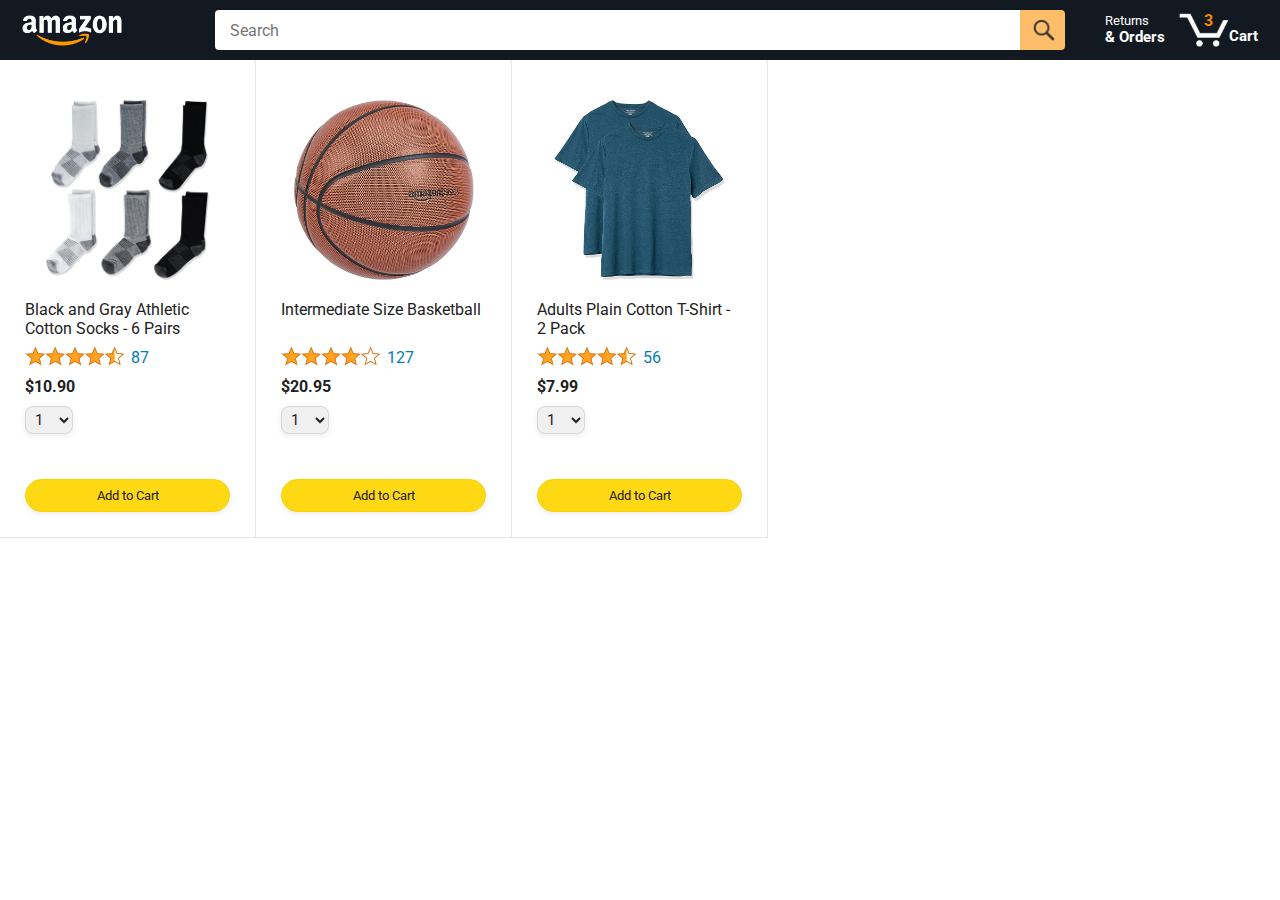
==== amazon.html @ 1a557757 "generate HTML with JS" ====
<!DOCTYPE html>
<html>
  <head>
    <title>Amazon Project</title>

    <!-- This code is needed for responsive design to work.
      (Responsive design = make the website look good on
      smaller screen sizes like a phone or a tablet). -->
    <meta name="viewport" content="width=device-width, initial-scale=1">

    <!-- Load a font called Roboto from Google Fonts. -->
    <link rel="preconnect" href="https://fonts.googleapis.com">
    <link rel="preconnect" href="https://fonts.gstatic.com" crossorigin>
    <link href="https://fonts.googleapis.com/css2?family=Roboto:wght@400;500;700&display=swap" rel="stylesheet">

    <!-- Here are the CSS files for this page. -->
    <link rel="stylesheet" href="styles/shared/general.css">
    <link rel="stylesheet" href="styles/shared/amazon-header.css">
    <link rel="stylesheet" href="styles/pages/amazon.css">
  </head>
  <body>
    <div class="amazon-header">
      <div class="amazon-header-left-section">
        <a href="amazon.html" class="header-link">
          <img class="amazon-logo"
            src="images/amazon-logo-white.png">
          <img class="amazon-mobile-logo"
            src="images/amazon-mobile-logo-white.png">
        </a>
      </div>

      <div class="amazon-header-middle-section">
        <input class="search-bar" type="text" placeholder="Search">

        <button class="search-button">
          <img class="search-icon" src="images/icons/search-icon.png">
        </button>
      </div>

      <div class="amazon-header-right-section">
        <a class="orders-link header-link" href="orders.html">
          <span class="returns-text">Returns</span>
          <span class="orders-text">& Orders</span>
        </a>

        <a class="cart-link header-link" href="checkout.html">
          <img class="cart-icon" src="images/icons/cart-icon.png">
          <div class="cart-quantity">3</div>
          <div class="cart-text">Cart</div>
        </a>
      </div>
    </div>
    
    <div class="main">
      <div class="products-grid js-product-grid"></div>
    </div>

    <script src="scripts/amazon.js"></script>
  </body>
</html>
---- styles/shared/general.css ----
body {
  font-family: Roboto, Arial;
  color: rgb(33, 33, 33);
  /* The <body> element has a default margin of 8px
     on all sides. This removes the default margins. */
  margin: 0;
}

/* <p> elements have a default margin on the top
   and bottom. This removes the default margins. */
p {
  margin: 0;
}

button {
  cursor: pointer;
}

select {
  cursor: pointer;
}

input, select, button {
  font-family: Roboto, Arial;
}

.button-primary {
  color: rgb(33, 33, 33);
  background-color: rgb(255, 216, 20);
  border: 1px solid rgb(252, 210, 0);
  border-radius: 8px;
  cursor: pointer;
  box-shadow: 0 2px 5px rgba(213, 217, 217, 0.5);
}

.button-primary:hover {
  background-color: rgb(247, 202, 0);
  border: 1px solid rgb(242, 194, 0);
}

.button-primary:active {
  background: rgb(255, 216, 20);
  border-color: rgb(252, 210, 0);
  box-shadow: none;
}

.button-secondary {
  color: rgb(33, 33, 33);
  background: white;
  border: 1px solid rgb(213, 217, 217);
  border-radius: 8px;
  cursor: pointer;
  box-shadow: 0 2px 5px rgba(213, 217, 217, 0.5);
}

.button-secondary:hover {
  background-color: rgb(247, 250, 250);
}

.button-secondary:active {
  background-color: rgb(237, 253, 255);
  box-shadow: none;
}

/* These styles will limit text to 2 lines. Anything
   beyond 2 lines will be replaced with "..."
   You can find this code by using an A.I. tool or by
   searching in Google.
   https://css-tricks.com/almanac/properties/l/line-clamp/ */
.limit-text-to-2-lines {
  display: -webkit-box;
  -webkit-line-clamp: 2;
  -webkit-box-orient: vertical;
  overflow: hidden;
}

.link-primary {
  color: rgb(1, 124, 182);
  cursor: pointer;
}

.link-primary:hover {
  color: rgb(196, 80, 0);
}

/* Styles for dropdown selectors. */
select {
  color: rgb(33, 33, 33);
  background-color: rgb(240, 240, 240);
  border: 1px solid rgb(213, 217, 217);
  border-radius: 8px;
  padding: 3px 5px;
  font-size: 15px;
  cursor: pointer;
  box-shadow: 0 2px 5px rgba(213, 217, 217, 0.5);
}

select:focus,
input:focus {
  outline: 2px solid rgb(255, 153, 0);
}
---- styles/shared/amazon-header.css ----
.amazon-header {
  background-color: rgb(19, 25, 33);
  color: white;
  padding-left: 15px;
  padding-right: 15px;

  display: flex;
  align-items: center;
  justify-content: space-between;

  position: fixed;
  top: 0;
  left: 0;
  right: 0;
  height: 60px;
}

.amazon-header-left-section {
  width: 180px;
}

@media (max-width: 800px) {
  .amazon-header-left-section {
    width: unset;
  }
}

.header-link {
  display: inline-block;
  padding: 6px;
  border-radius: 2px;
  cursor: pointer;
  text-decoration: none;
  border: 1px solid rgba(0, 0, 0, 0);
}

.header-link:hover {
  border: 1px solid white;
}

.amazon-logo {
  width: 100px;
  margin-top: 5px;
}

.amazon-mobile-logo {
  display: none;
}

@media (max-width: 575px) {
  .amazon-logo {
    display: none;
  }

  .amazon-mobile-logo {
    display: block;
    height: 35px;
    margin-top: 5px;
  }
}

.amazon-header-middle-section {
  flex: 1;
  max-width: 850px;
  margin-left: 10px;
  margin-right: 10px;
  display: flex;
}

.search-bar {
  flex: 1;
  width: 0;
  font-size: 16px;
  height: 38px;
  padding-left: 15px;
  border: none;
  border-top-left-radius: 4px;
  border-bottom-left-radius: 4px;
  border-top-right-radius: 0;
  border-bottom-right-radius: 0;
}

.search-button {
  background-color: rgb(254, 189, 105);
  border: none;
  width: 45px;
  height: 40px;
  border-top-right-radius: 4px;
  border-bottom-right-radius: 4px;
  flex-shrink: 0;
}

.search-icon {
  height: 22px;
  margin-left: 2px;
  margin-top: 3px;
}

.amazon-header-right-section {
  width: 180px;
  flex-shrink: 0;
  display: flex;
  justify-content: end;
}

.orders-link {
  color: white;
}

.returns-text {
  display: block;
  font-size: 13px;
}

.orders-text {
  display: block;
  font-size: 15px;
  font-weight: 700;
}

.cart-link {
  color: white;
  display: flex;
  align-items: center;
  position: relative;
}

.cart-icon {
  width: 50px;
}

.cart-text {
  margin-top: 12px;
  font-size: 15px;
  font-weight: 700;
}

.cart-quantity {
  color: rgb(240, 136, 4);
  font-size: 16px;
  font-weight: 700;

  position: absolute;
  top: 4px;
  left: 22px;
  
  width: 26px;
  text-align: center;
}
---- styles/pages/amazon.css ----
.main {
  margin-top: 60px;
}

.products-grid {
  display: grid;

  /* - In CSS Grid, 1fr means a column will take up the
       remaining space in the grid.
     - If we write 1fr 1fr ... 1fr; 8 times, this will
       divide the grid into 8 columns, each taking up an
       equal amount of the space.
     - repeat(8, 1fr); is a shortcut for repeating "1fr"
       8 times (instead of typing out "1fr" 8 times).
       repeat(...) is a special property that works with
       display: grid; */
  grid-template-columns: repeat(8, 1fr);
}

/* @media is used to create responsive design (making the
   website look good on any screen size). This @media
   means when the screen width is 2000px or less, we
   will divide the grid into 7 columns instead of 8. */
@media (max-width: 2000px) {
  .products-grid {
    grid-template-columns: repeat(7, 1fr);
  }
}

/* This @media means when the screen width is 1600px or
   less, we will divide the grid into 6 columns. */
@media (max-width: 1600px) {
  .products-grid {
    grid-template-columns: repeat(6, 1fr);
  }
}

@media (max-width: 1300px) {
  .products-grid {
    grid-template-columns: repeat(5, 1fr);
  }
}

@media (max-width: 1000px) {
  .products-grid {
    grid-template-columns: repeat(4, 1fr);
  }
}

@media (max-width: 800px) {
  .products-grid {
    grid-template-columns: repeat(3, 1fr);
  }
}

@media (max-width: 575px) {
  .products-grid {
    grid-template-columns: repeat(2, 1fr);
  }
}

@media (max-width: 450px) {
  .products-grid {
    grid-template-columns: 1fr;
  }
}

.product-container {
  padding-top: 40px;
  padding-bottom: 25px;
  padding-left: 25px;
  padding-right: 25px;

  border-right: 1px solid rgb(231, 231, 231);
  border-bottom: 1px solid rgb(231, 231, 231);

  display: flex;
  flex-direction: column;
}

.product-image-container {
  display: flex;
  justify-content: center;
  align-items: center;

  height: 180px;
  margin-bottom: 20px;
}

.product-image {
  /* Images will overflow their container by default. To
    prevent this, we set max-width and max-height to 100%
    so they stay inside their container. */
  max-width: 100%;
  max-height: 100%;
}

.product-name {
  height: 40px;
  margin-bottom: 5px;
}

.product-rating-container {
  display: flex;
  align-items: center;
  margin-bottom: 10px;
}

.product-rating-stars {
  width: 100px;
  margin-right: 6px;
}

.product-rating-count {
  color: rgb(1, 124, 182);
  cursor: pointer;
  margin-top: 3px;
}

.product-price {
  font-weight: 700;
  margin-bottom: 10px;
}

.product-quantity-container {
  margin-bottom: 17px;
}

.product-spacer {
  flex: 1;
}

.added-to-cart {
  color: rgb(6, 125, 98);
  font-size: 16px;

  display: flex;
  align-items: center;
  margin-bottom: 8px;

  /* At first, the "Added to cart" message will
     be invisible. Use JavaScript to change the
     opacity and make it visible. */
  opacity: 0;
}

.added-to-cart img {
  height: 20px;
  margin-right: 5px;
}

.add-to-cart-button {
  width: 100%;
  padding: 8px;
  border-radius: 50px;
}
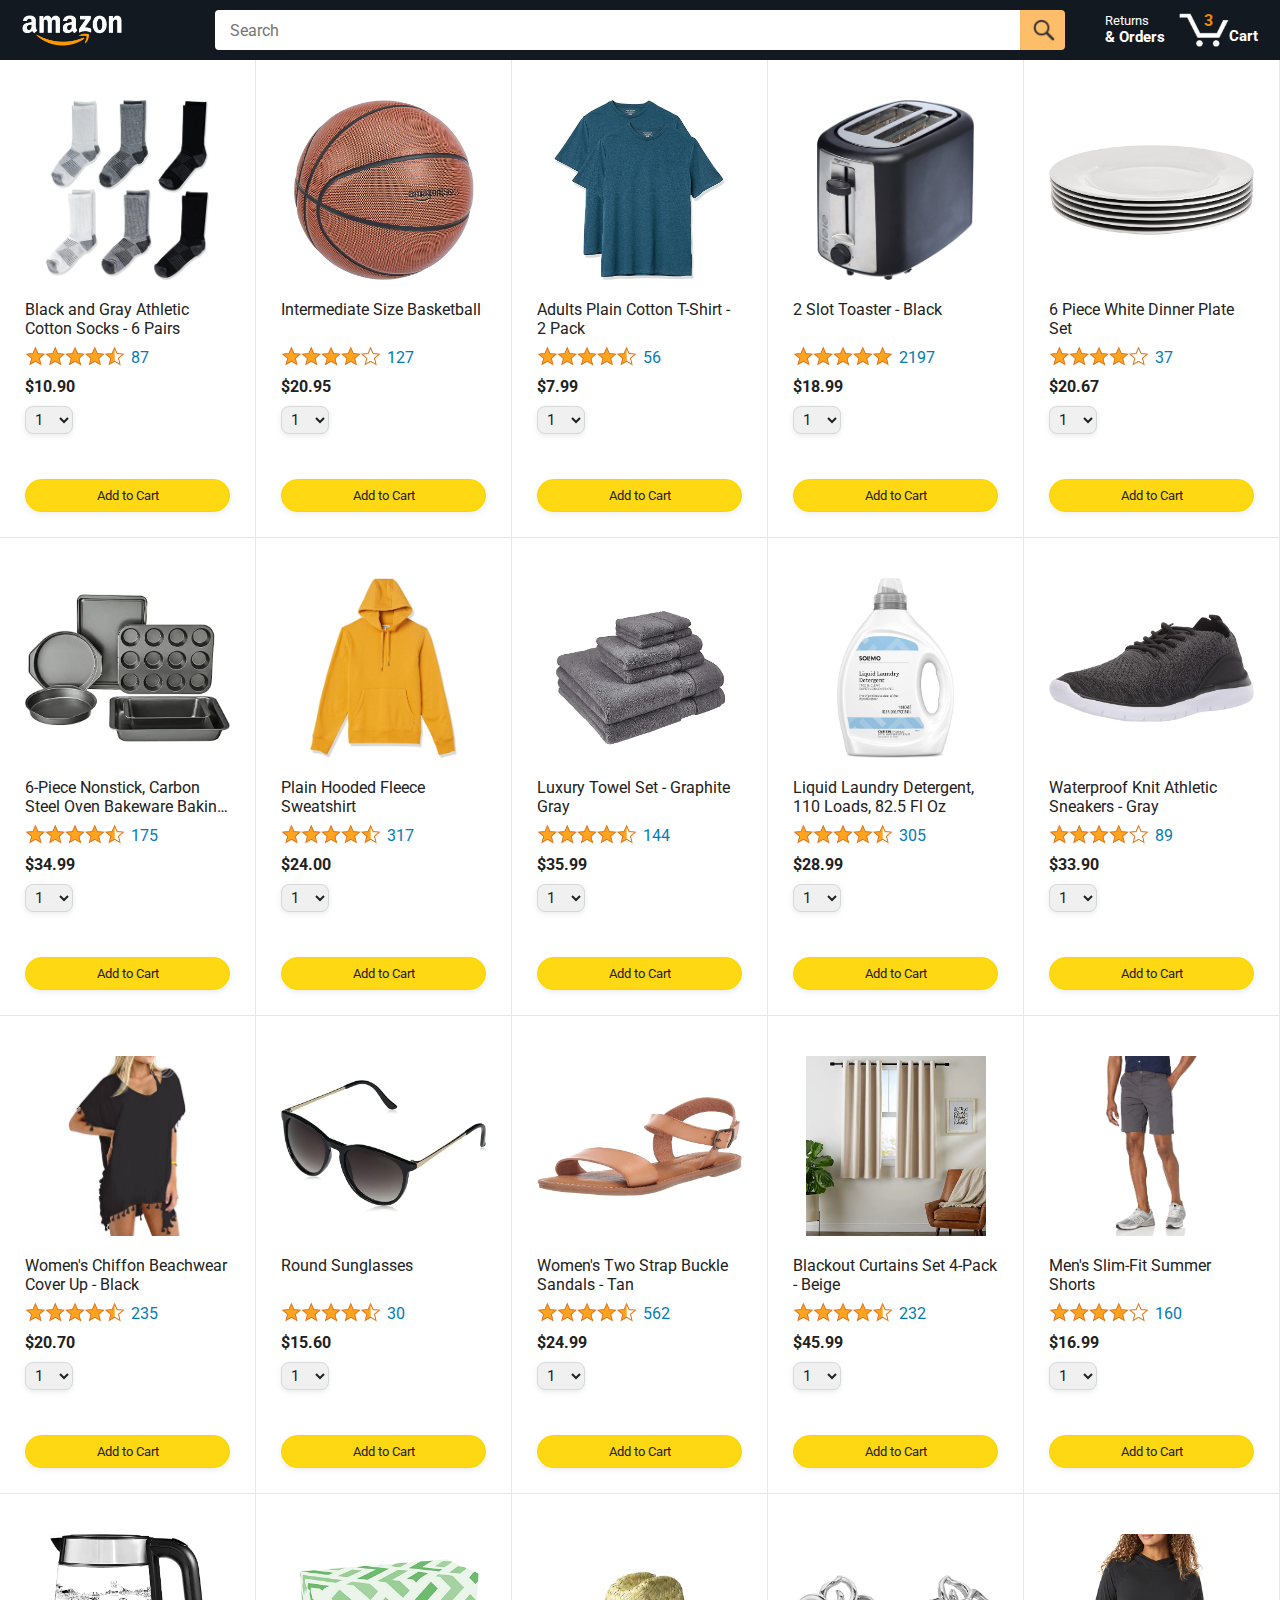
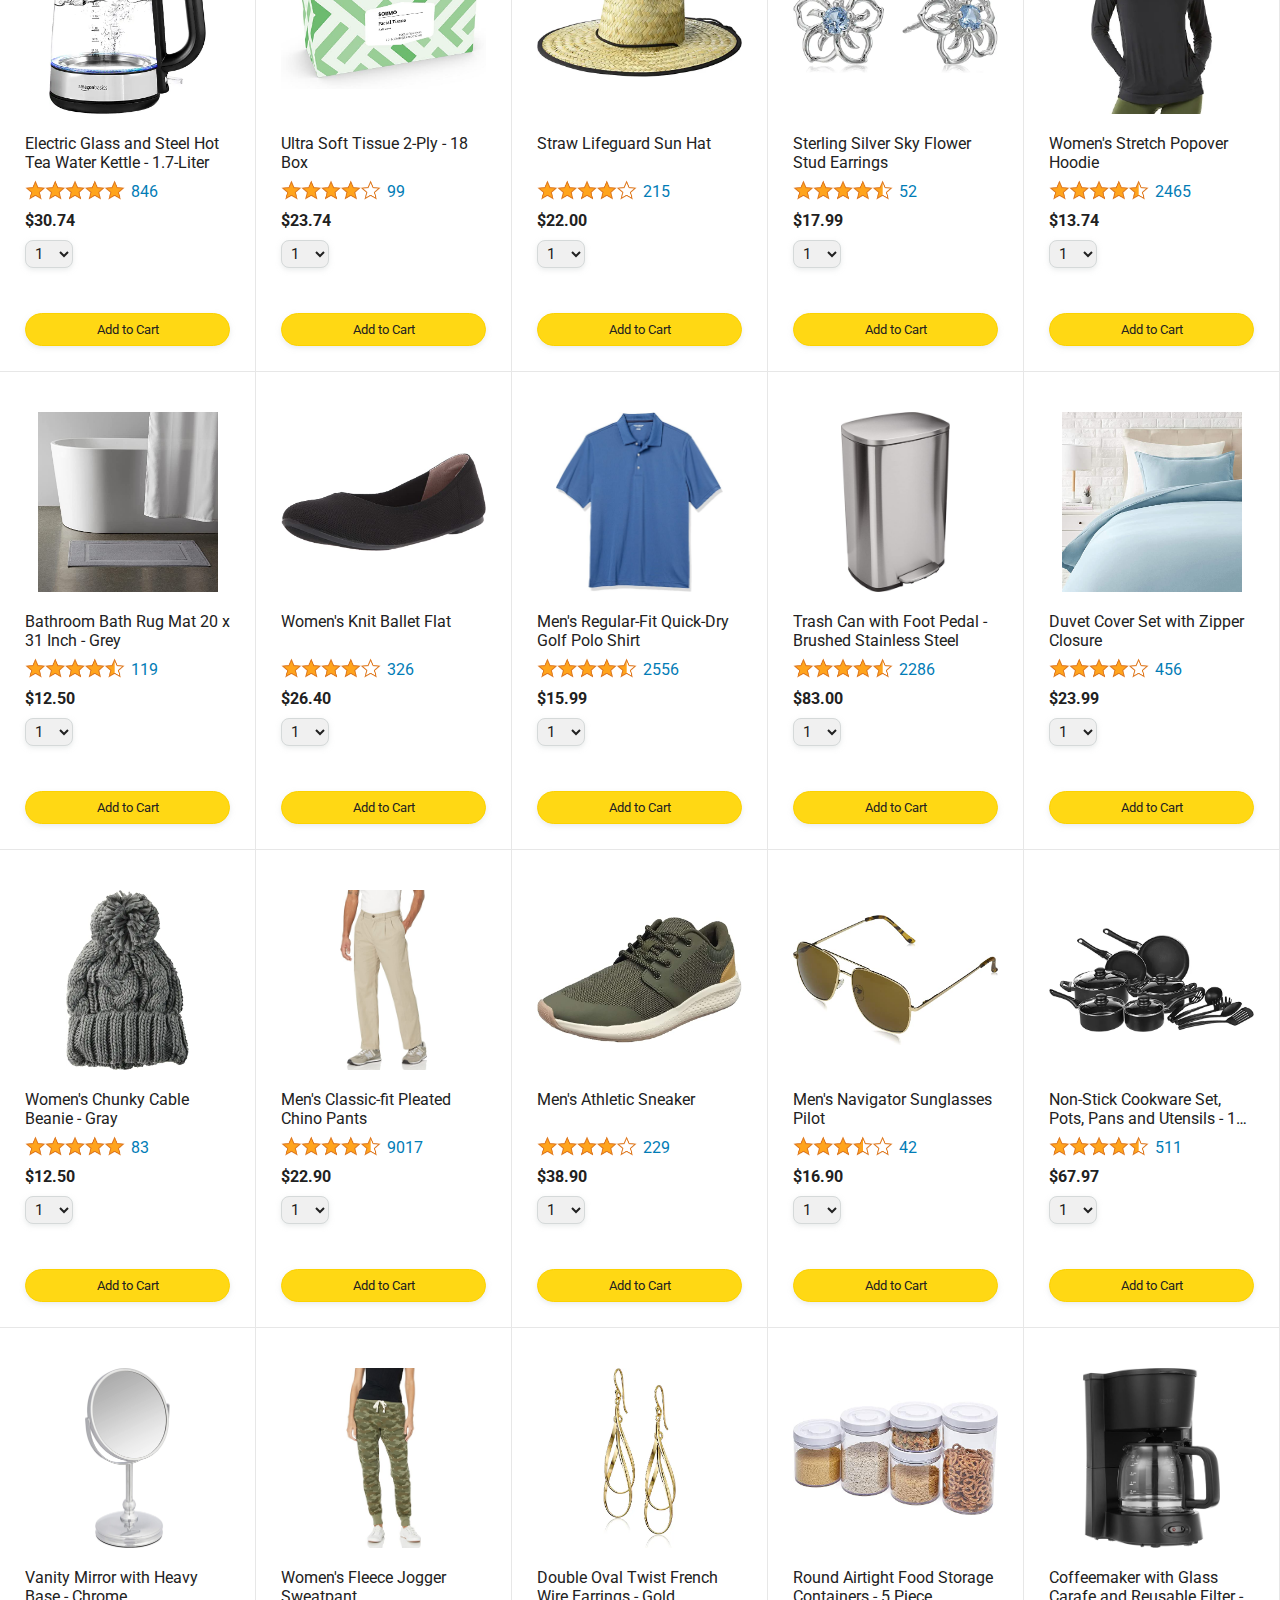
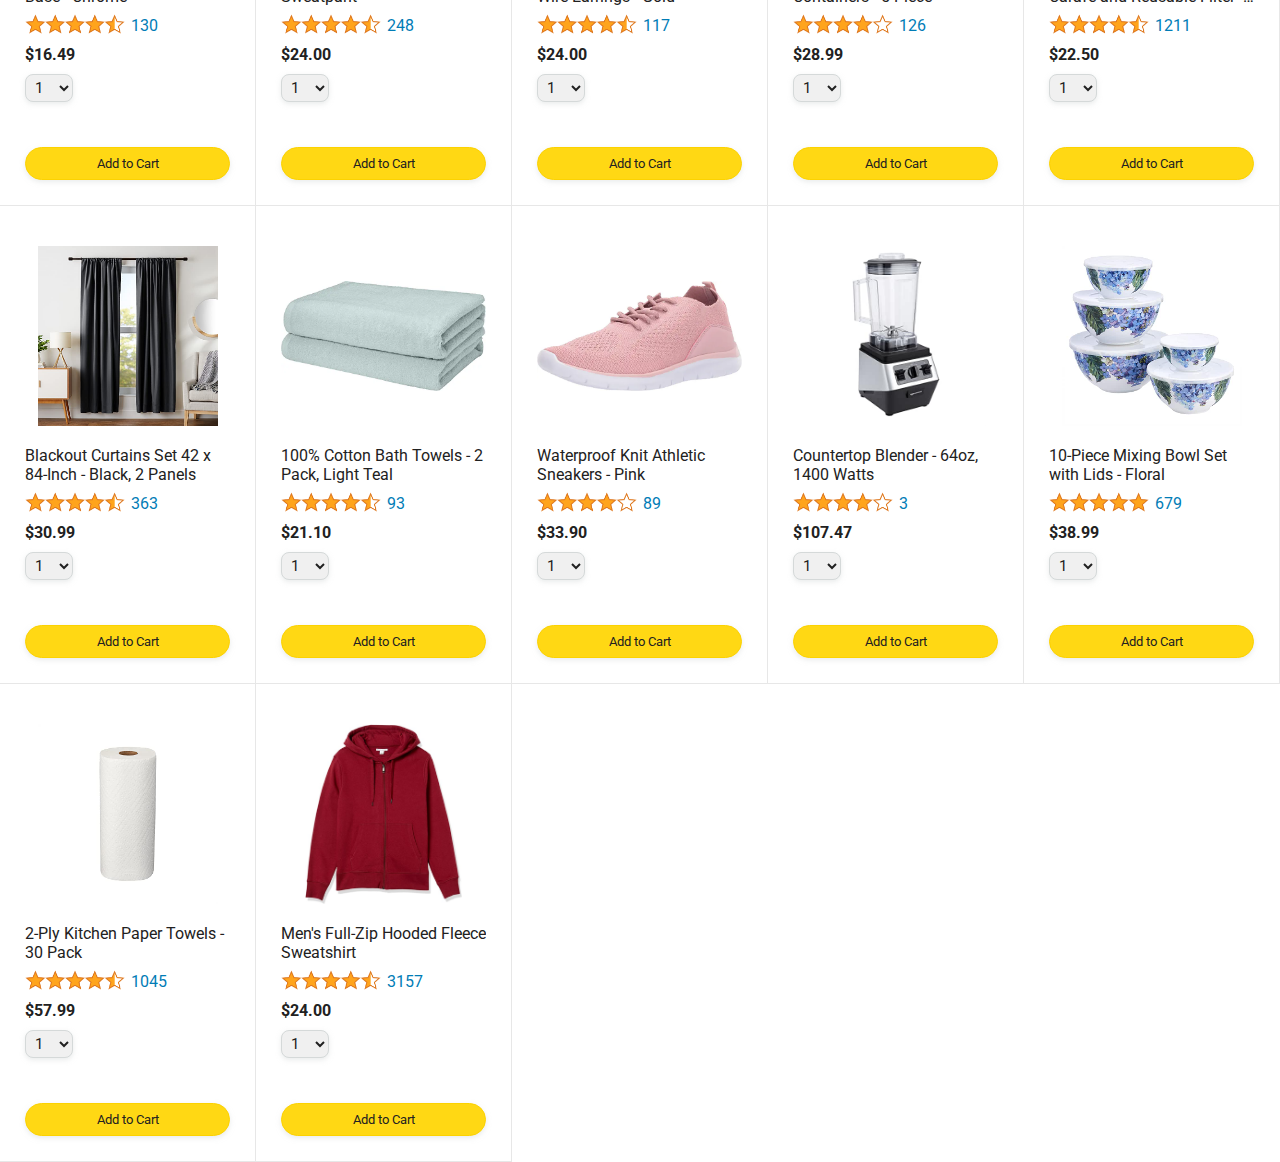
==== commit ef74901c: "use product.js file" ====
--- a/amazon.html
+++ b/amazon.html
@@ -55,6 +55,9 @@
       <div class="products-grid js-product-grid"></div>
     </div>
 
+    <!-- The fist js file creates all the products -->
+    <script src="data/products.js"></script>
+    <!-- The second js file loops through the products-->
     <script src="scripts/amazon.js"></script>
   </body>
 </html>
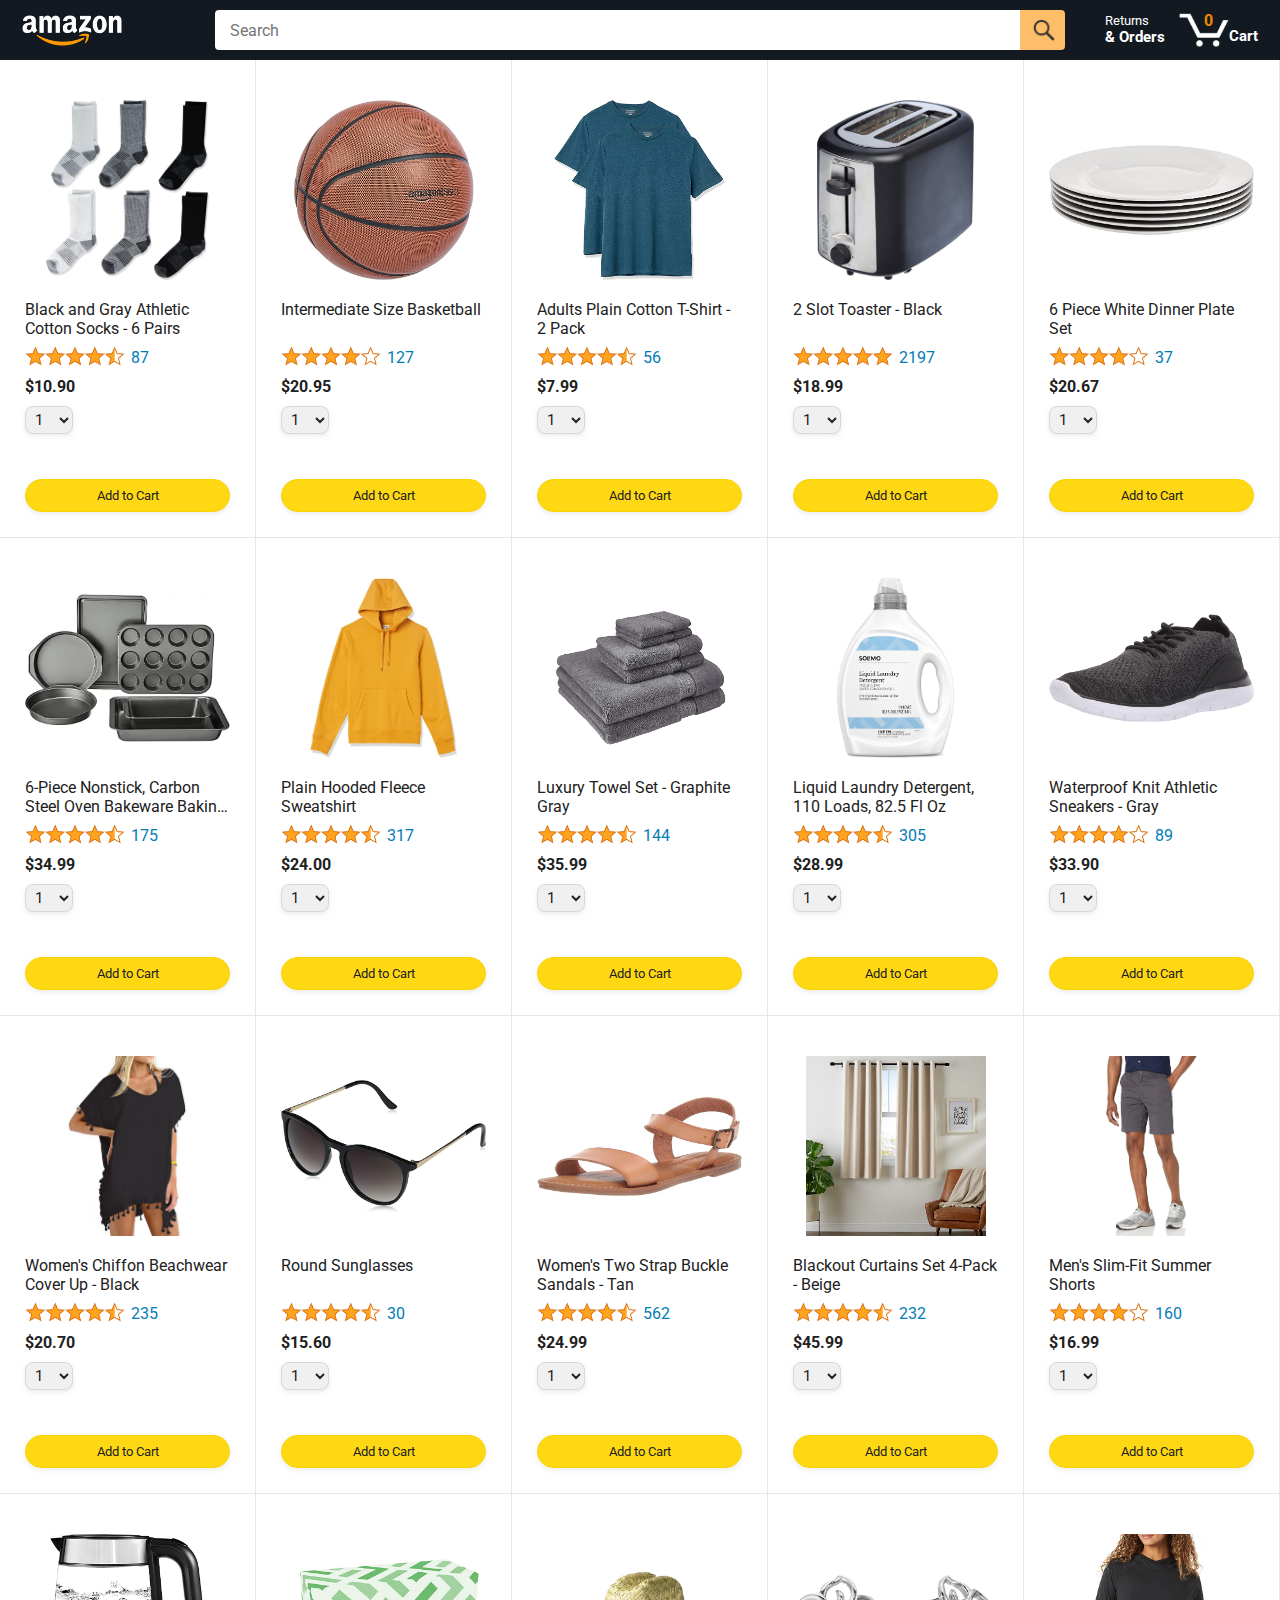
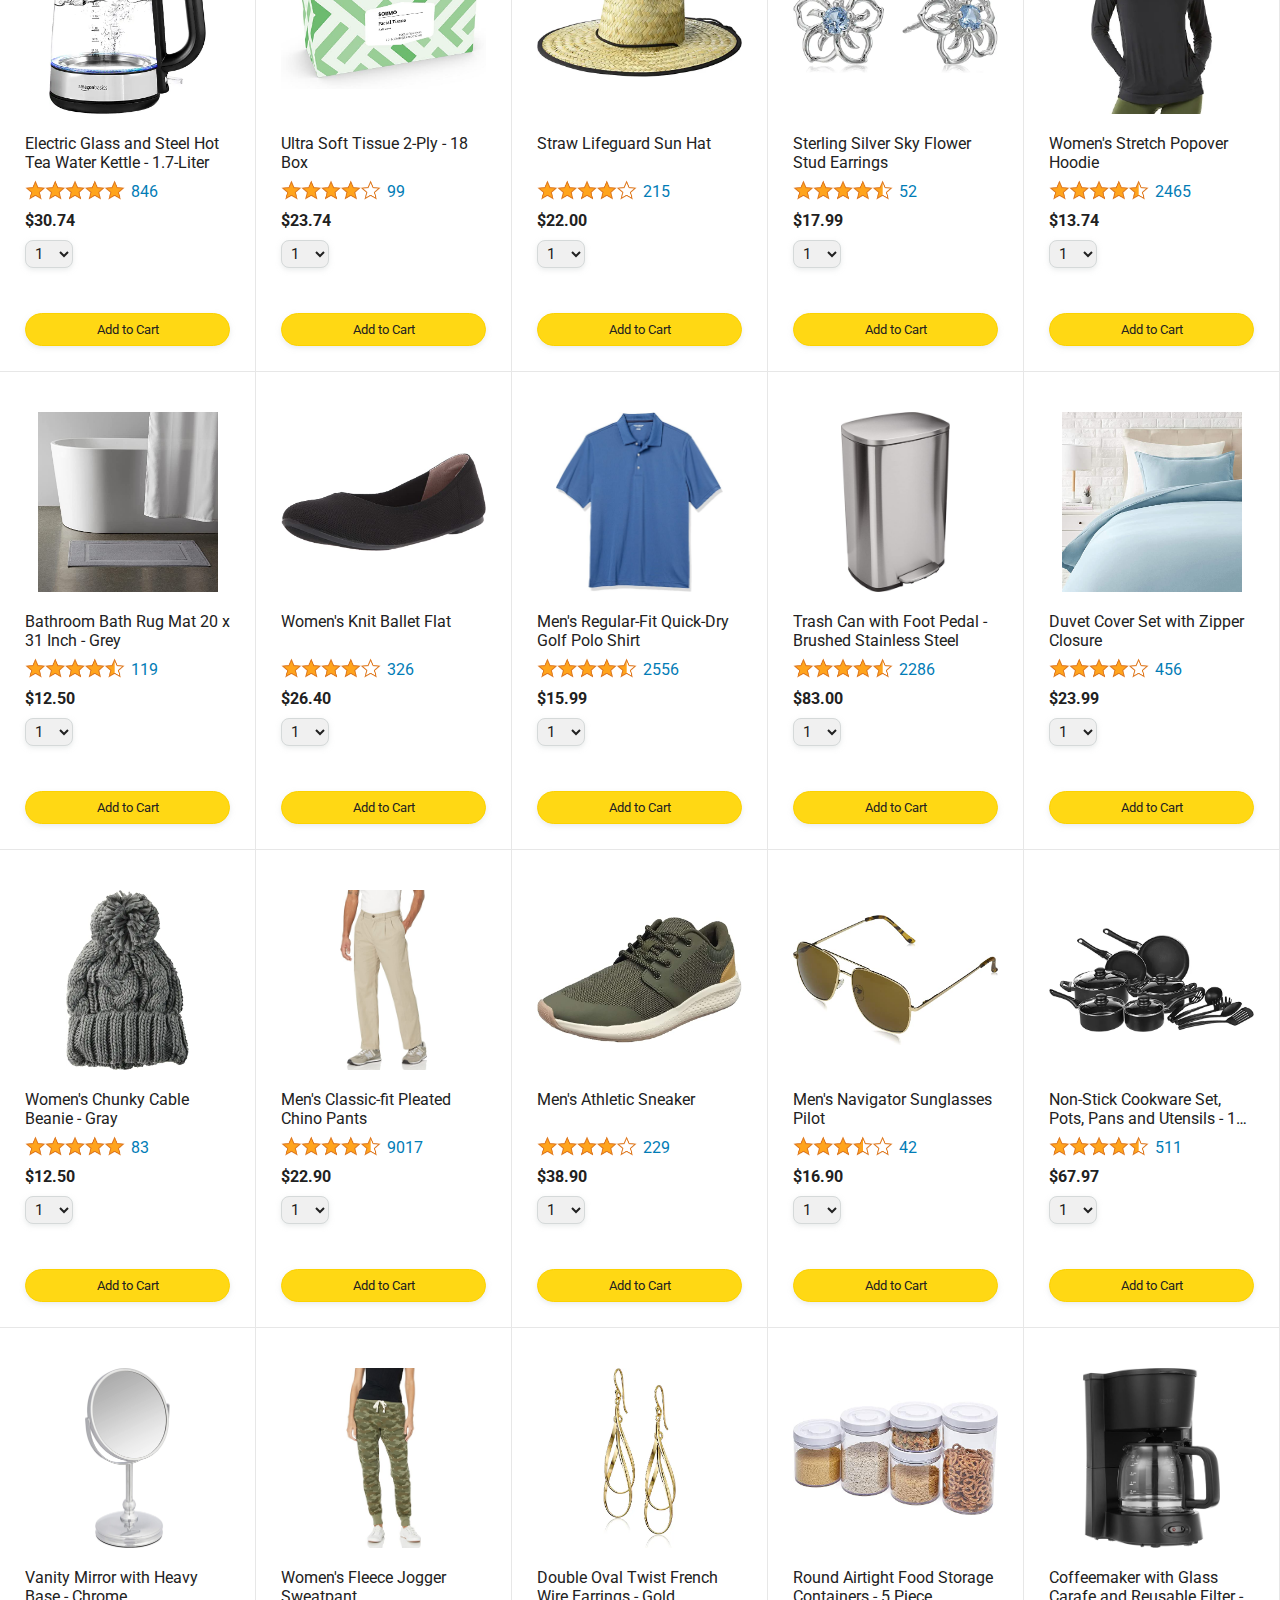
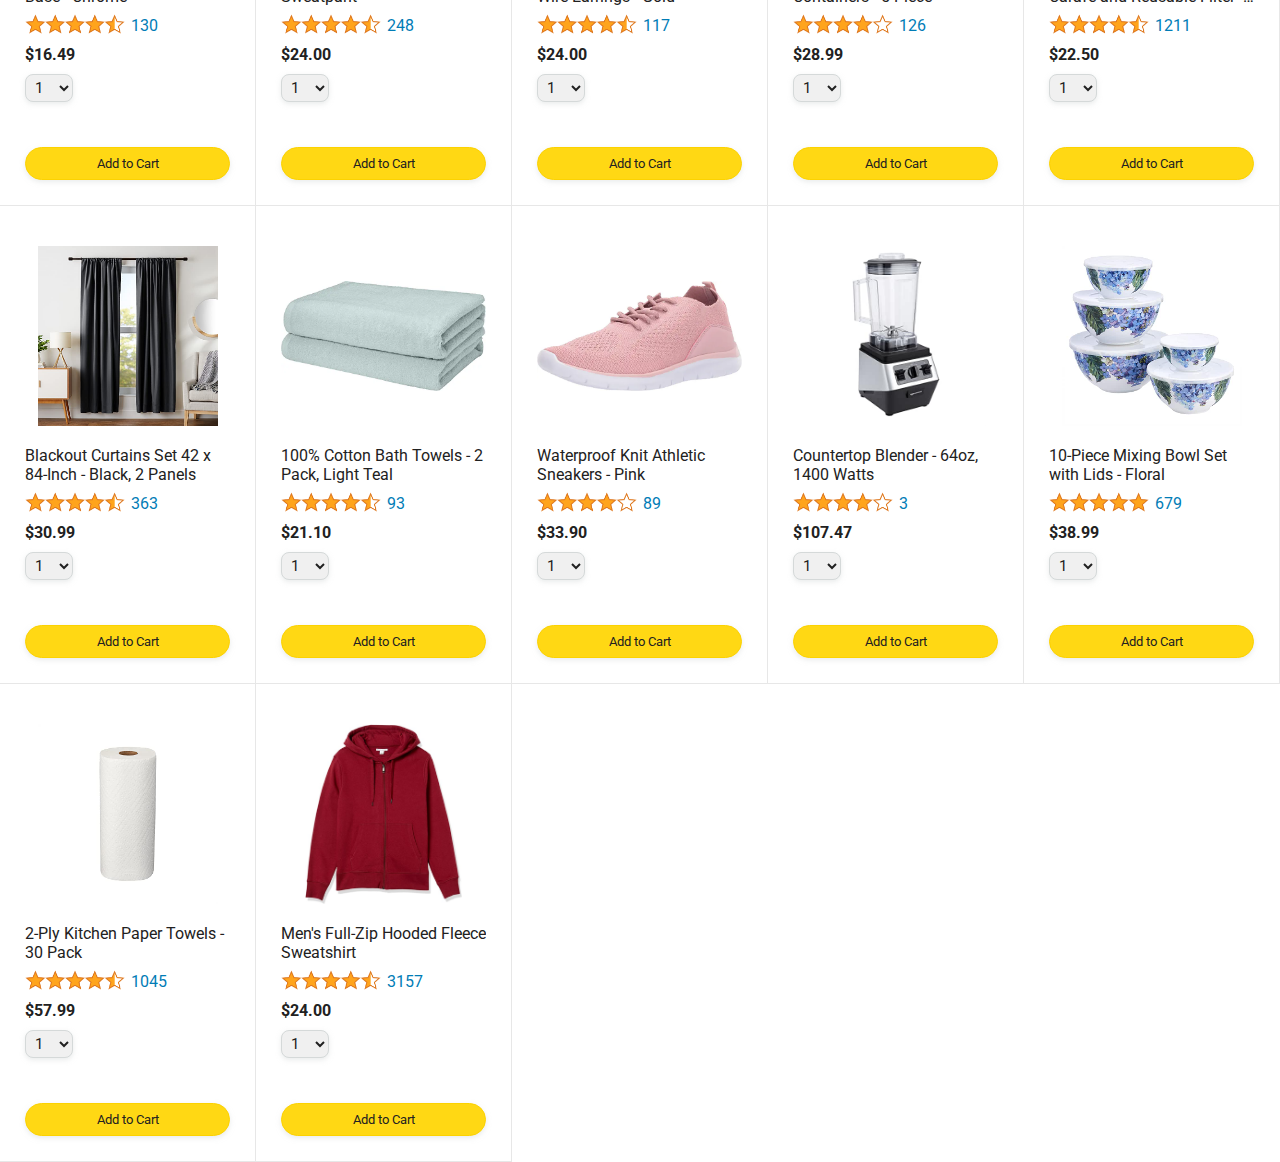
==== commit faa14b59: "make the cart quantity interactive" ====
--- a/amazon.html
+++ b/amazon.html
@@ -45,7 +45,7 @@
 
         <a class="cart-link header-link" href="checkout.html">
           <img class="cart-icon" src="images/icons/cart-icon.png">
-          <div class="cart-quantity">3</div>
+          <div class="cart-quantity js-cart-quantity">0</div>
           <div class="cart-text">Cart</div>
         </a>
       </div>
@@ -55,6 +55,7 @@
       <div class="products-grid js-product-grid"></div>
     </div>
 
+    <script src="data/cart.js"></script>
     <!-- The fist js file creates all the products -->
     <script src="data/products.js"></script>
     <!-- The second js file loops through the products-->
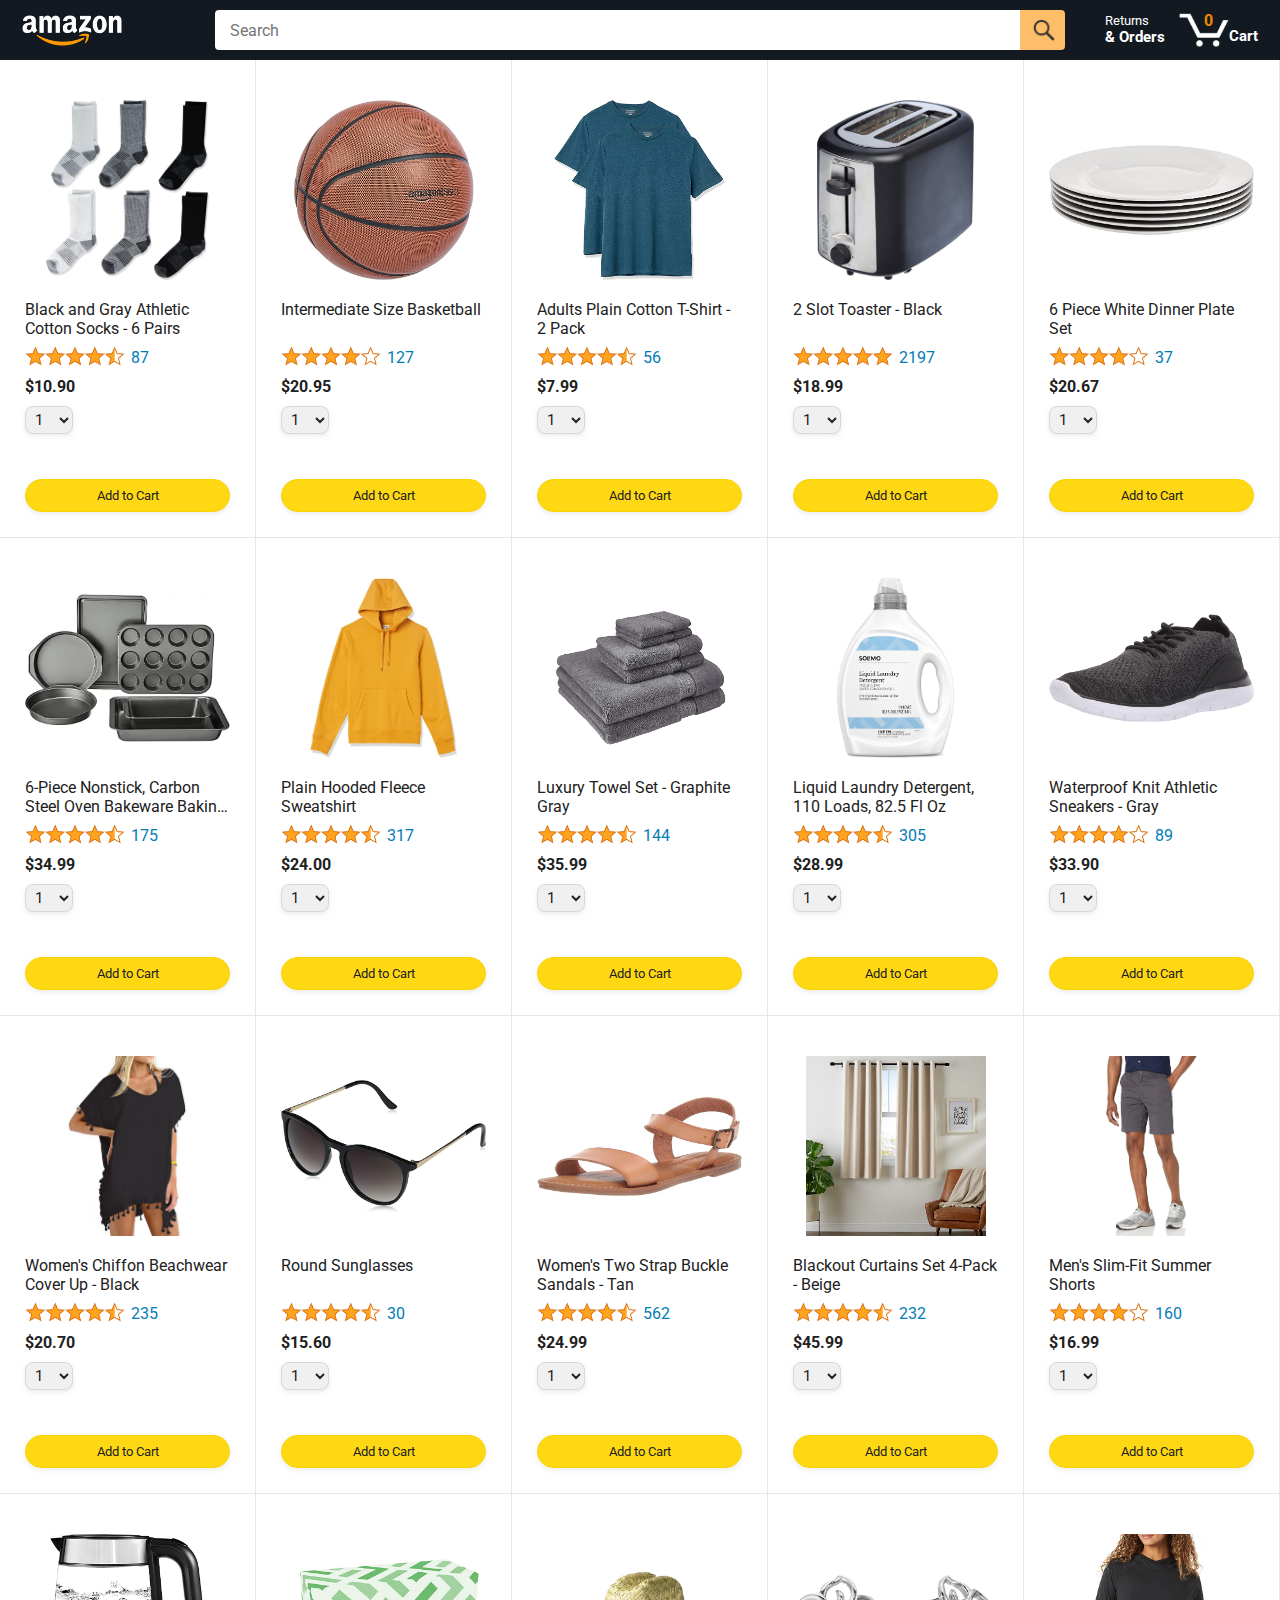
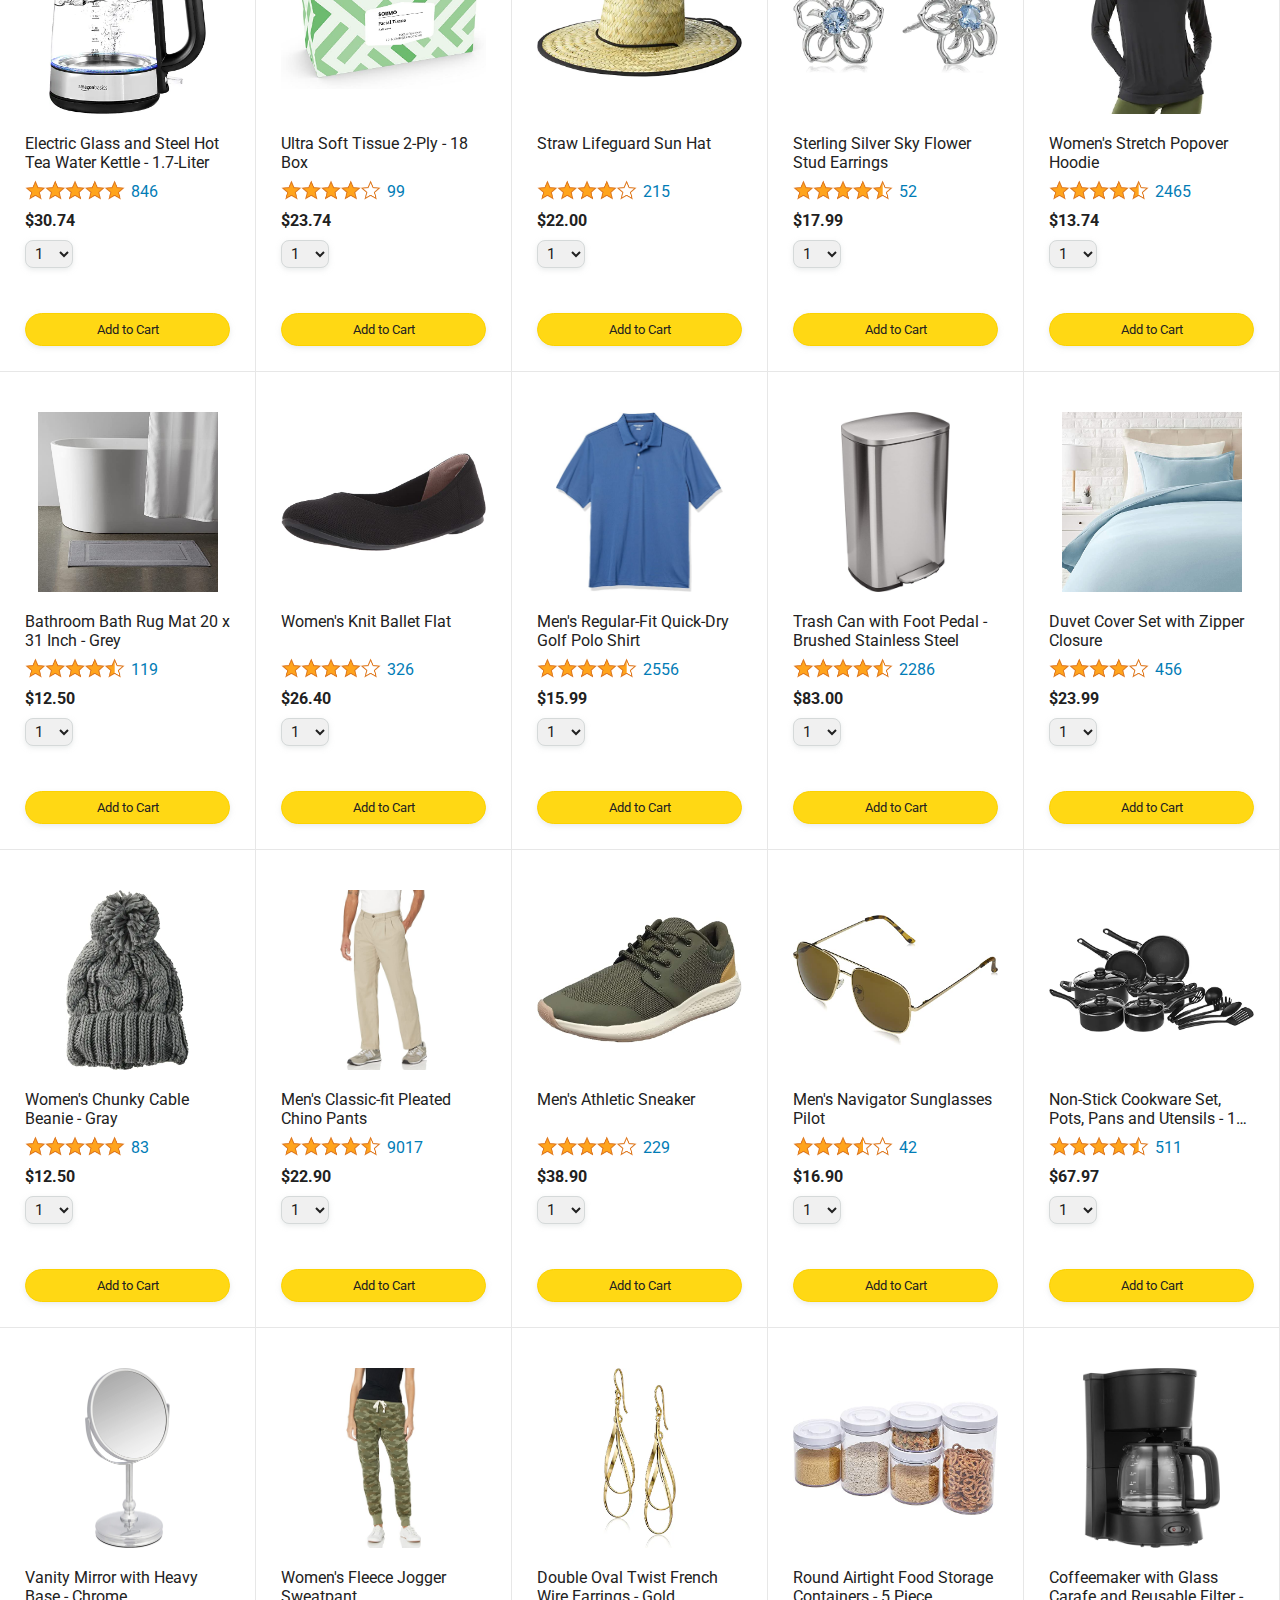
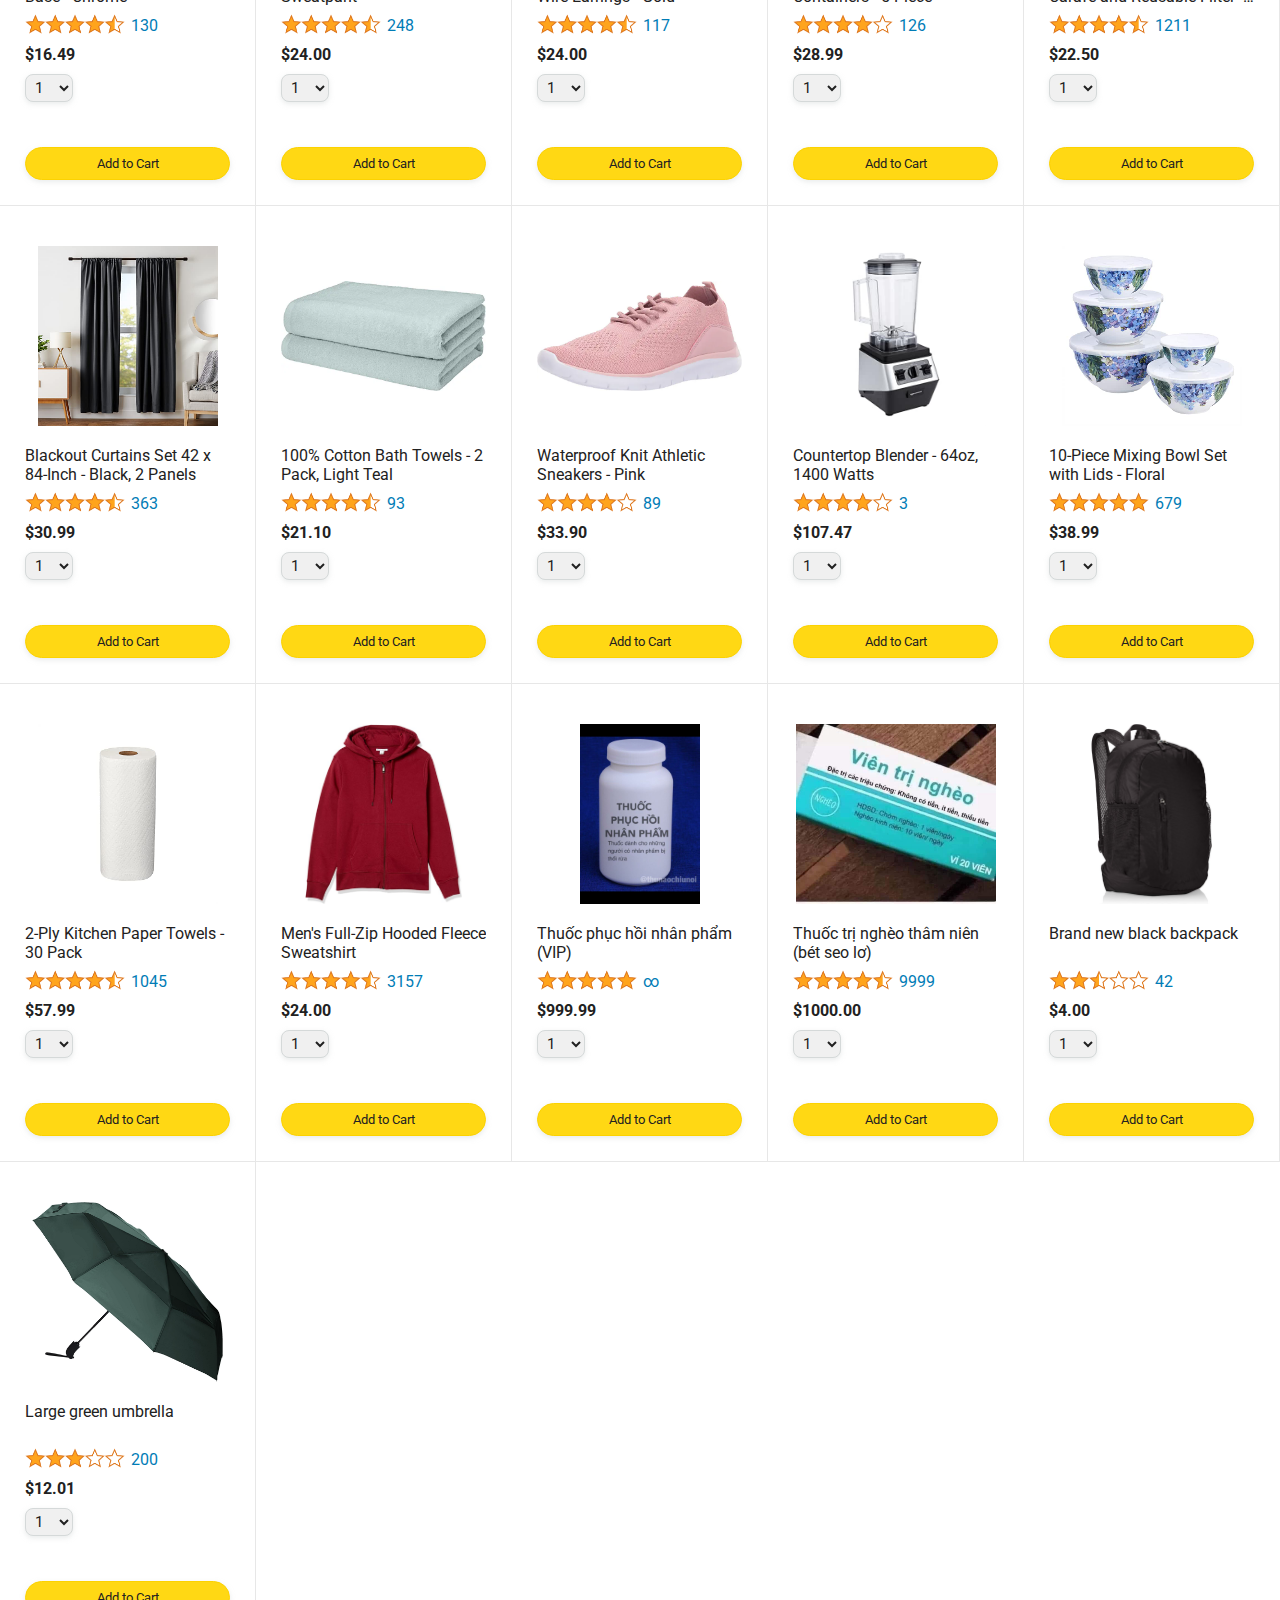
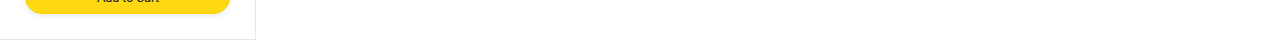
==== commit 5a630817: "use modules and import cart from cart.js" ====
--- a/amazon.html
+++ b/amazon.html
@@ -55,10 +55,9 @@
       <div class="products-grid js-product-grid"></div>
     </div>
 
-    <script src="data/cart.js"></script>
     <!-- The fist js file creates all the products -->
     <script src="data/products.js"></script>
     <!-- The second js file loops through the products-->
-    <script src="scripts/amazon.js"></script>
+    <script type="module" src="scripts/amazon.js"></script>
   </body>
 </html>
--- a/styles/shared/general.css
+++ b/styles/shared/general.css
@@ -41,6 +41,7 @@
 .button-primary:active {
   background: rgb(255, 216, 20);
   border-color: rgb(252, 210, 0);
+  /* make effect look more smooth */
   box-shadow: none;
 }
 
--- a/styles/shared/amazon-header.css
+++ b/styles/shared/amazon-header.css
@@ -21,6 +21,7 @@
 
 @media (max-width: 800px) {
   .amazon-header-left-section {
+    /* resets a property to its inherited value if the property naturally inherits from its parent, and to its initial value if not. (180 -> 0) */
     width: unset;
   }
 }
--- a/styles/pages/amazon.css
+++ b/styles/pages/amazon.css
@@ -66,10 +66,7 @@
 }
 
 .product-container {
-  padding-top: 40px;
-  padding-bottom: 25px;
-  padding-left: 25px;
-  padding-right: 25px;
+  padding: 40px 25px 25px 25px;
 
   border-right: 1px solid rgb(231, 231, 231);
   border-bottom: 1px solid rgb(231, 231, 231);
@@ -126,6 +123,17 @@
   margin-bottom: 17px;
 }
 
+/* 
+  default values of flex property is: 
+  - flex: 0 1 auto (grow, shrink, basis respectively)
+*/
+
+/* 
+  If you use flex:1 inside flex container then all flex items will occupy same space.
+
+  If you use flex:1 inside specific flex item then that flex item will occupy remaining space.
+*/
+
 .product-spacer {
   flex: 1;
 }
@@ -144,6 +152,10 @@
   opacity: 0;
 }
 
+.added-to-cart-visible {
+  opacity: 1;
+}
+
 .added-to-cart img {
   height: 20px;
   margin-right: 5px;
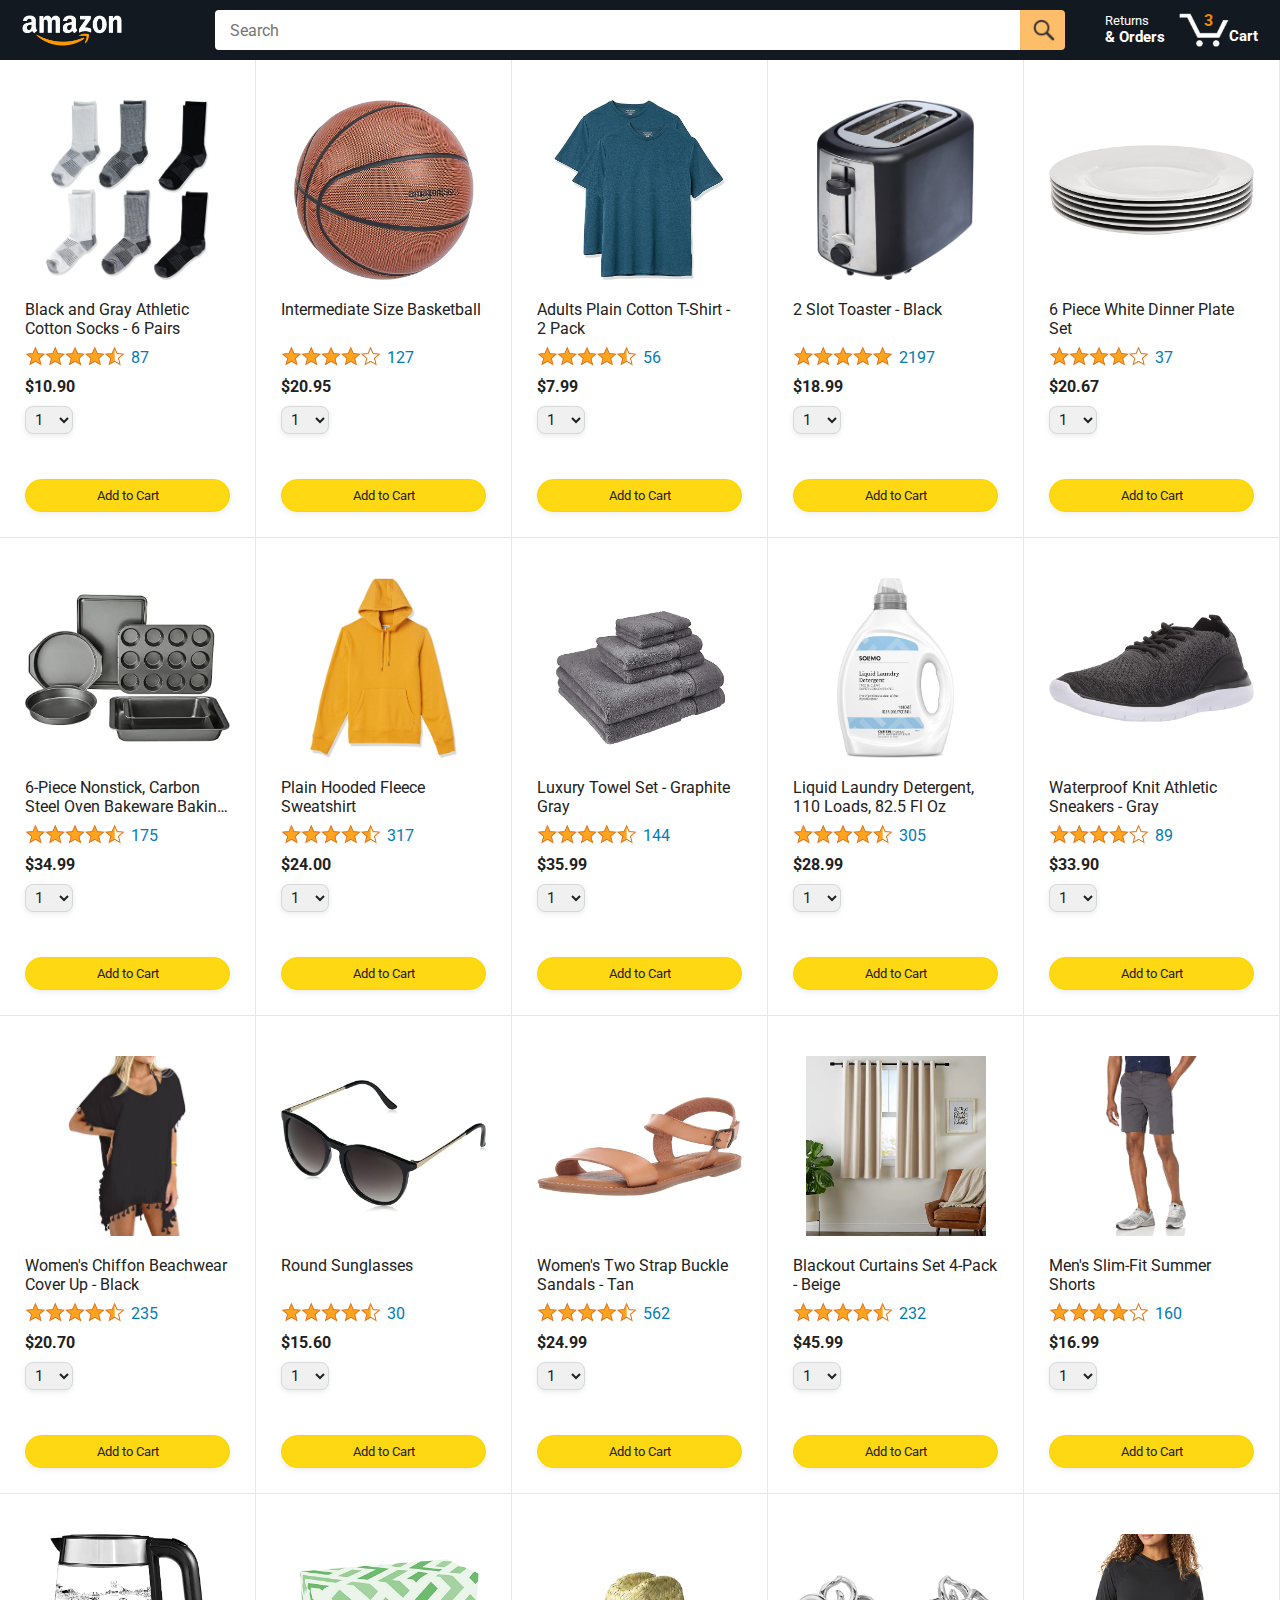
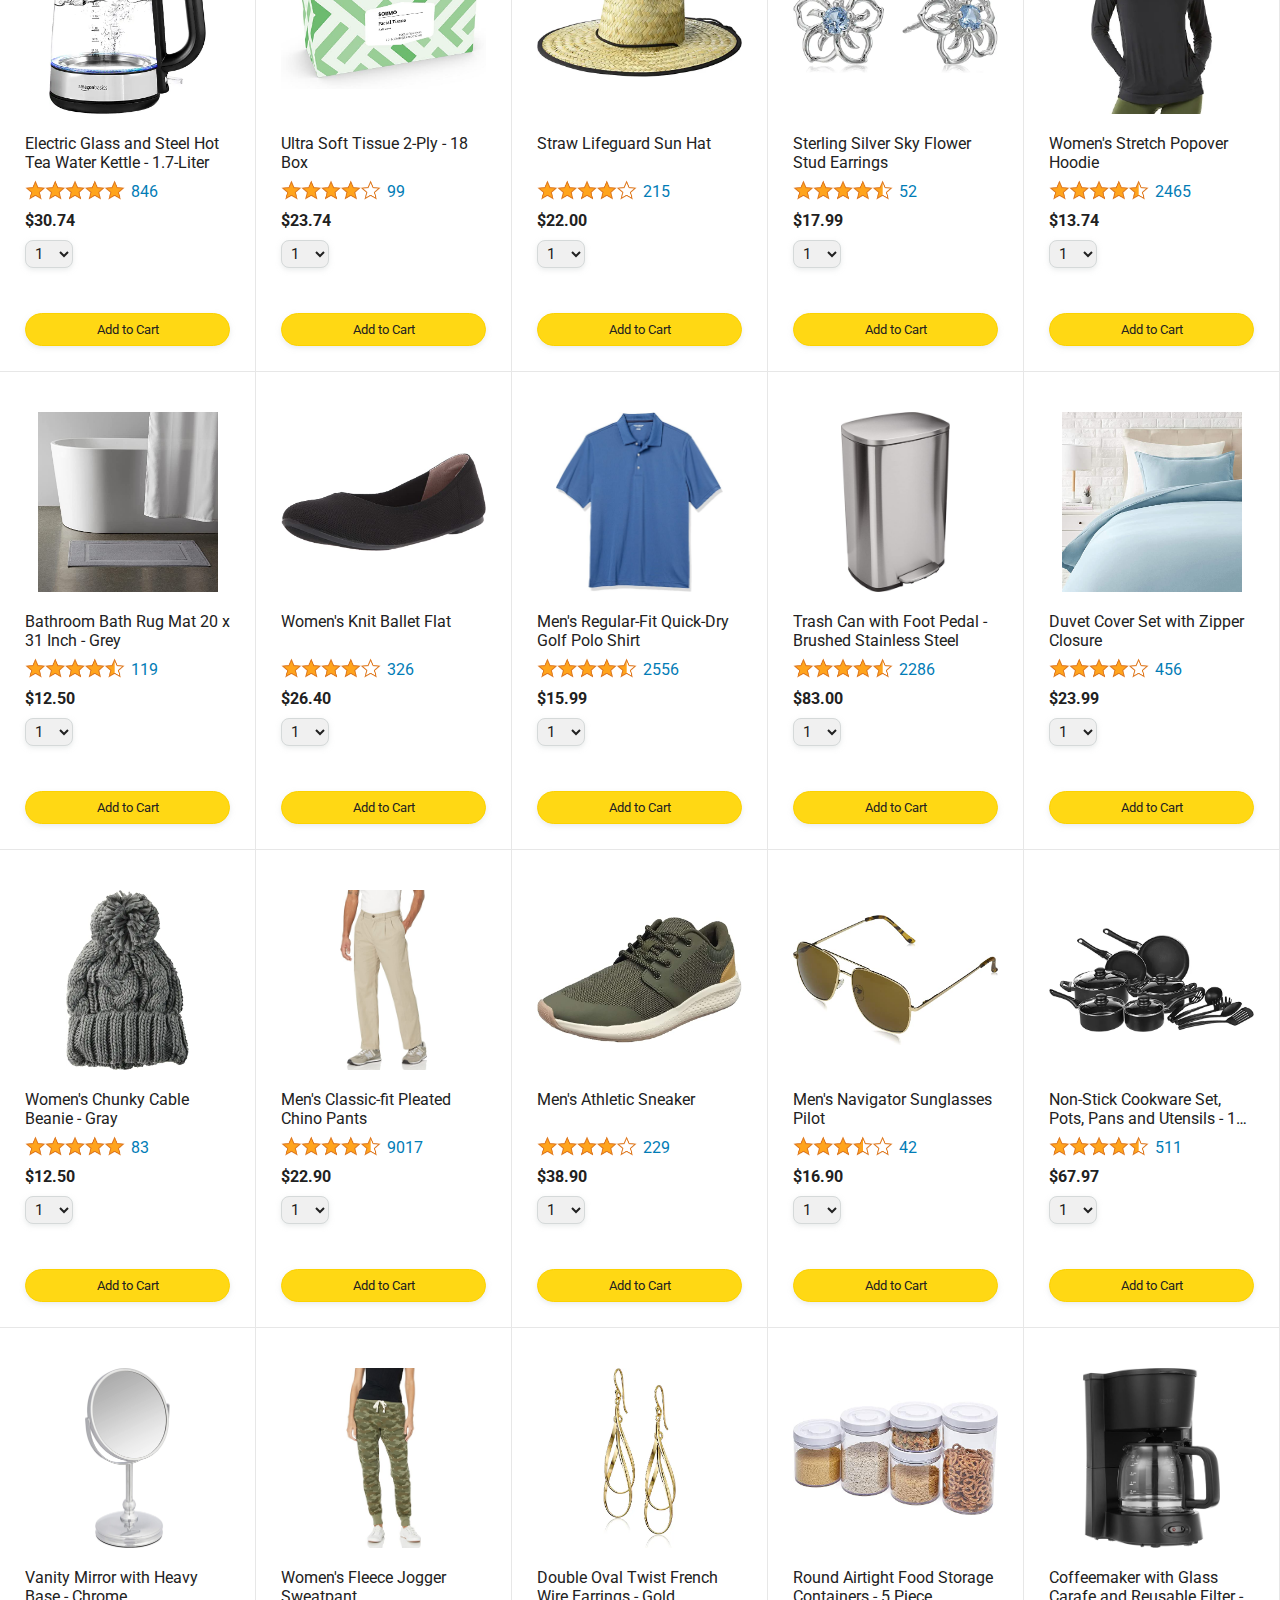
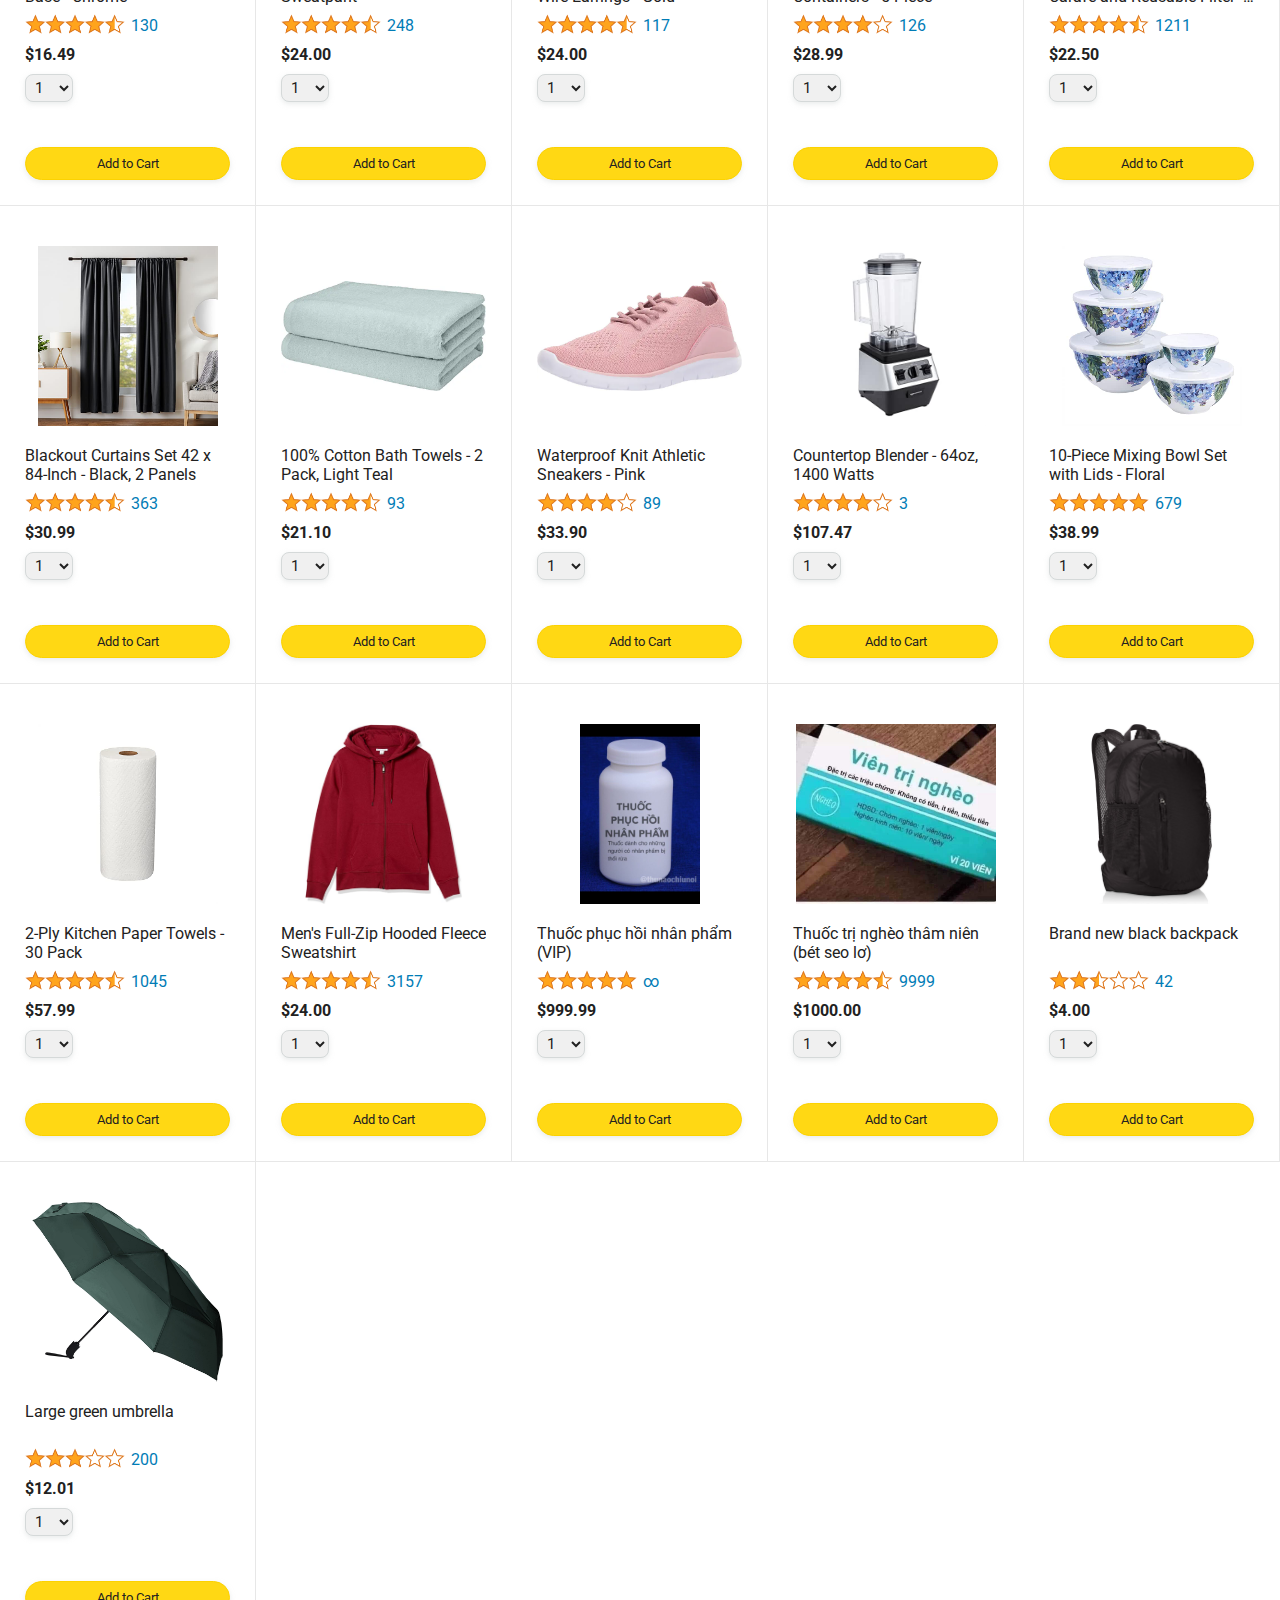
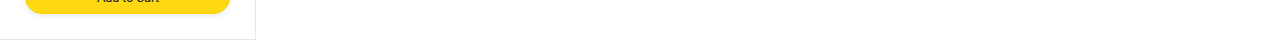
==== commit 982ee45e: "delete items from checkout middle section when clicking delete, add calculateCartQuantity function a" ====
--- a/amazon.html
+++ b/amazon.html
@@ -45,7 +45,7 @@
 
         <a class="cart-link header-link" href="checkout.html">
           <img class="cart-icon" src="images/icons/cart-icon.png">
-          <div class="cart-quantity js-cart-quantity">0</div>
+          <div class="cart-quantity js-cart-quantity"></div>
           <div class="cart-text">Cart</div>
         </a>
       </div>
@@ -55,9 +55,6 @@
       <div class="products-grid js-product-grid"></div>
     </div>
 
-    <!-- The fist js file creates all the products -->
-    <script src="data/products.js"></script>
-    <!-- The second js file loops through the products-->
     <script type="module" src="scripts/amazon.js"></script>
   </body>
 </html>
